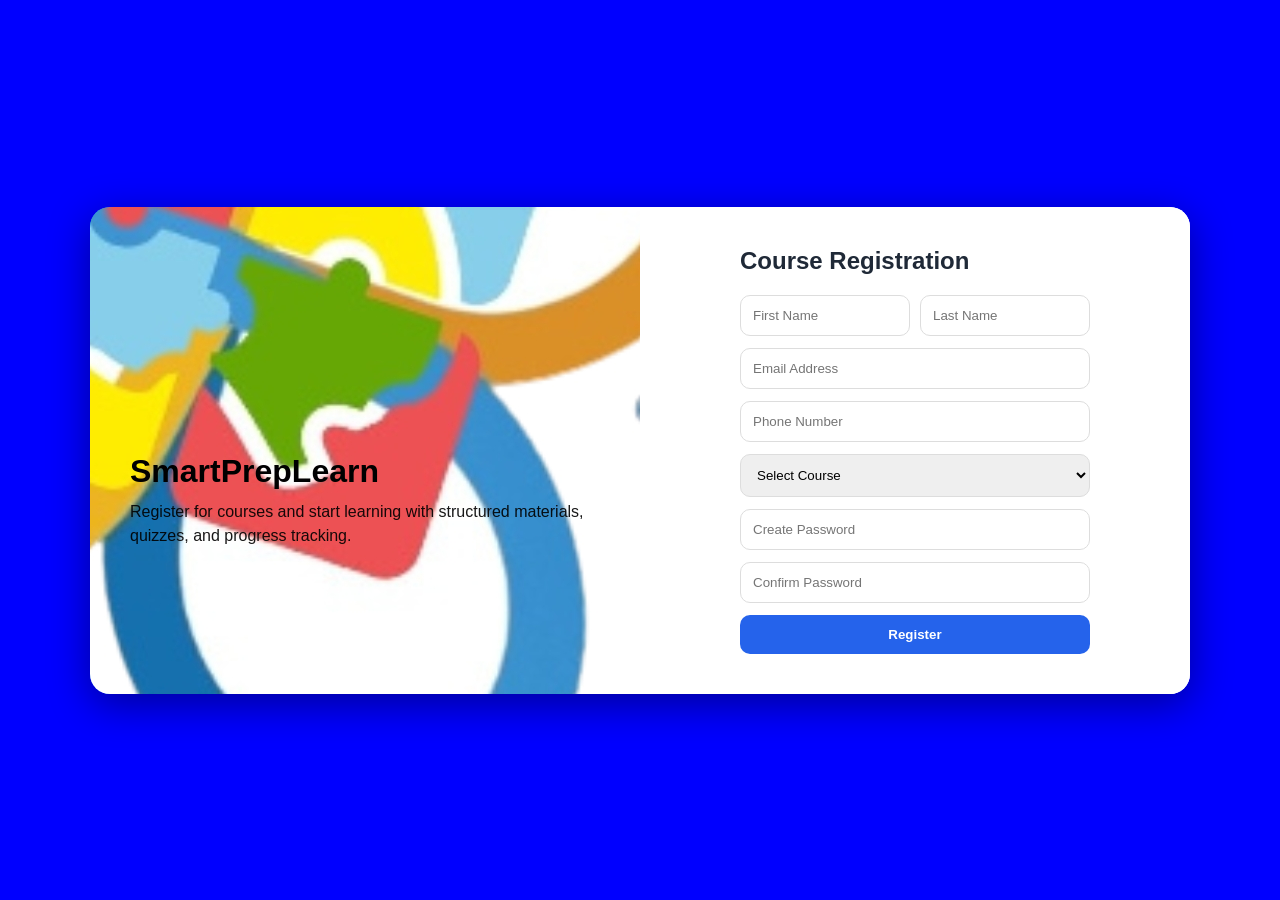
==== course-registration.html @ 45decc34 "victor" ====
<!DOCTYPE html>
<html lang="en">
<head>
  <meta charset="UTF-8" />
  <meta name="viewport" content="width=device-width, initial-scale=1.0"/>
  <title>SmartPrepLearn - Registration</title>
  <link rel="stylesheet" href="course.css"/>
</head>

<body>

  <div class="container">

    <!-- LEFT SIDE (Branding) -->
    <div class="left-panel">
      <div class="logo-box">
        <!-- LOGO PLACEHOLDER -->
        <div class="logo"><img src="SMARTPREP LOGO 1.jpg (1).jpeg" alt=""></div>
      </div>

      <h1 style="color: black;">SmartPrepLearn</h1>
      <p style="color: black;">Register for courses and start learning with structured materials, quizzes, and progress tracking.</p>
    </div>

    <!-- RIGHT SIDE (FORM) -->
    <div class="right-panel">

      <form class="form" id="regForm">

        <h2>Course Registration</h2>

        <div class="grid">
          <input type="text" placeholder="First Name" required />
          <input type="text" placeholder="Last Name" required />
        </div>

        <input type="email" placeholder="Email Address" required />
        <input type="tel" placeholder="Phone Number" required />

        <select required>
          <option value="">Select Course</option>
          <option>Web Development</option>
          <option>Data Science</option>
          <option>UI/UX Design</option>
          <option>Cybersecurity</option>
        </select>

        <input type="password" id="password" placeholder="Create Password" required />
        <input type="password" id="confirmPassword" placeholder="Confirm Password" required />

        <button type="submit">Register</button>

        

      </form>

    </div>

  </div>

  <script src="register.js"></script>
</body>
</html>
---- course.css ----
* {
    margin: 0;
    padding: 0;
    box-sizing: border-box;
    font-family: Arial, sans-serif;
  }
  
  body {
    height: 100vh;
    /* background: linear-gradient(135deg, #0f172a, #1e293b); */
    display: flex;
    align-items: center;
    justify-content: center;
    background-color: blue;
  }
  
  .container {
    width: 90%;
    max-width: 1100px;
    display: flex;
    border-radius: 20px;
    overflow: hidden;
    box-shadow: 0 10px 40px rgba(0,0,0,0.4);
  }
  
  /* LEFT PANEL */
  .left-panel {
    flex: 1;
    background: linear-gradient(160deg, #0ea5e9, #2563eb);
    color: white;
    padding: 40px;
    display: flex;
    flex-direction: column;
    justify-content: center;
  }
  
  .logo-box {
    margin-bottom: 20px;
  }
  
  .logo {
    width: 80px;
    height: 80px;
    background: white;
    color: #2563eb;
    display: flex;
    align-items: center;
    justify-content: center;
    border-radius: 15px;
    font-weight: bold;
  }
  
  .left-panel h1 {
    font-size: 32px;
    margin-bottom: 10px;
  }
  
  .left-panel p {
    opacity: 0.9;
    line-height: 1.5;
  }
  
  /* RIGHT PANEL */
  .right-panel {
    flex: 1;
    background: white;
    padding: 40px;
    display: flex;
    align-items: center;
    justify-content: center;
  }
  
  .form {
    width: 100%;
    max-width: 350px;
  }
  
  .form h2 {
    margin-bottom: 20px;
    color: #1f2937;
  }
  
  .form input,
  .form select {
    width: 100%;
    padding: 12px;
    margin-bottom: 12px;
    border: 1px solid #ddd;
    border-radius: 10px;
    outline: none;
  }
  
  .grid {
    display: grid;
    grid-template-columns: 1fr 1fr;
    gap: 10px;
  }
  
  button {
    width: 100%;
    padding: 12px;
    background: #2563eb;
    color: white;
    border: none;
    border-radius: 10px;
    cursor: pointer;
    font-weight: bold;
  }
  
  button:hover {
    background: #1d4ed8;
  }
.right-panel{
    color: black;
}
  
  .login-link {
    margin-top: 12px;
    font-size: 14px;
    text-align: center;
  }
  
  .login-link a {
    color: #2563eb;
    text-decoration: none;
  }
  
  /* RESPONSIVE */
  @media (max-width: 768px) {
    .container {
      flex-direction: column;
    }
  
    .grid {
      grid-template-columns: 1fr;
    }
  
    .left-panel {
      text-align: center;
    }
  }
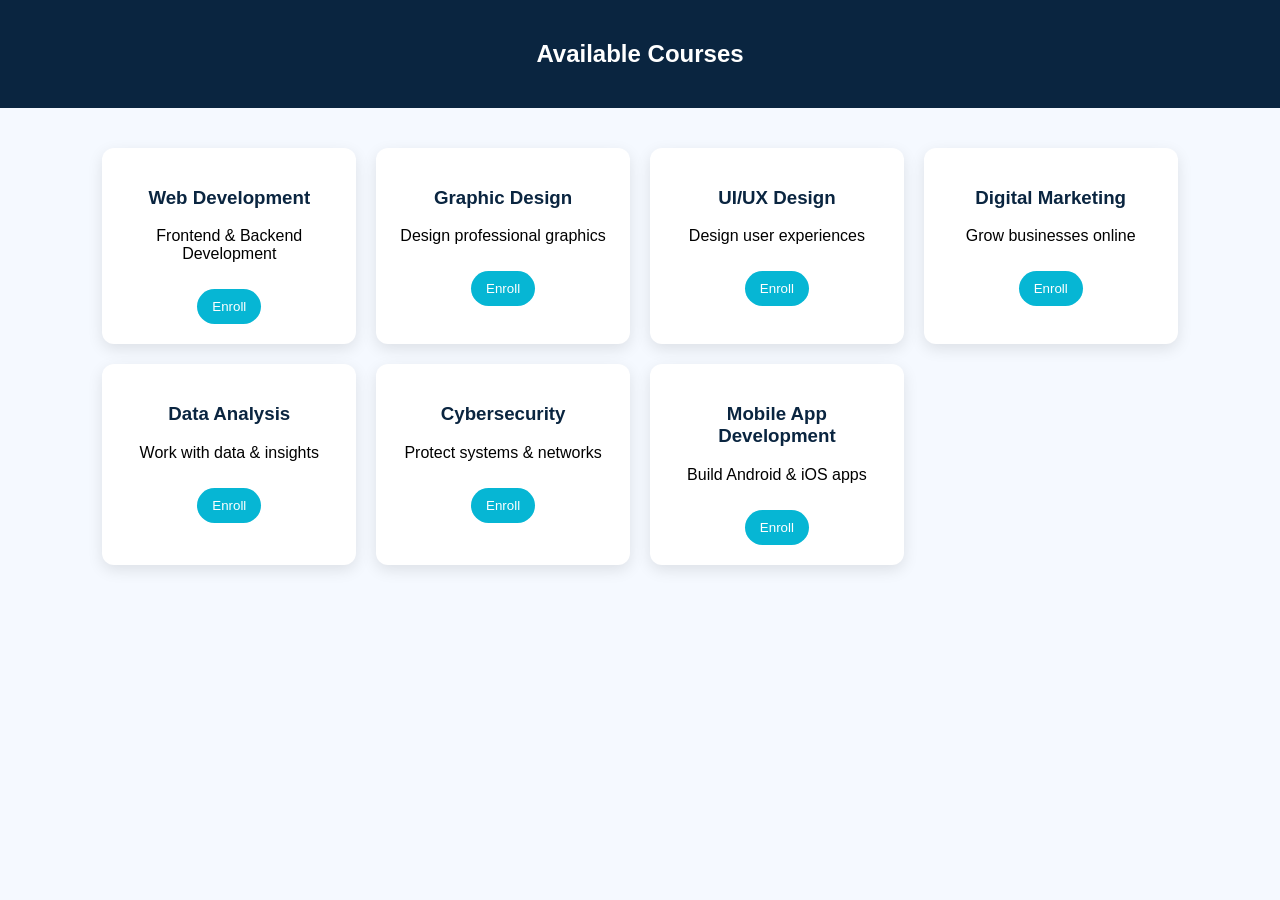
==== commit 9f4a8427: "renames" ====
--- a/course-registration.html
+++ b/course-registration.html
@@ -1,63 +1,119 @@
 <!DOCTYPE html>
 <html lang="en">
 <head>
-  <meta charset="UTF-8" />
-  <meta name="viewport" content="width=device-width, initial-scale=1.0"/>
-  <title>SmartPrepLearn - Registration</title>
-  <link rel="stylesheet" href="course.css"/>
+<meta charset="UTF-8">
+<meta name="viewport" content="width=device-width, initial-scale=1.0">
+<title>Courses | SmartPrepLearn</title>
+
+<style>
+body{
+font-family:Poppins, sans-serif;
+margin:0;
+background:#f5f9ff;
+}
+
+header{
+background:#0A2540;
+color:white;
+padding:20px;
+text-align:center;
+}
+
+.container{
+padding:40px 8%;
+display:grid;
+grid-template-columns:repeat(auto-fit,minmax(250px,1fr));
+gap:20px;
+}
+
+.card{
+background:white;
+padding:20px;
+border-radius:12px;
+box-shadow:0 5px 15px rgba(0,0,0,0.1);
+text-align:center;
+}
+
+.card h3{
+color:#0A2540;
+}
+
+button{
+margin-top:10px;
+padding:10px 15px;
+border:none;
+background:#06b6d4;
+color:white;
+border-radius:20px;
+cursor:pointer;
+}
+</style>
+
 </head>
 
 <body>
 
-  <div class="container">
+<header>
+<h2>Available Courses</h2>
+</header>
 
-    <!-- LEFT SIDE (Branding) -->
-    <div class="left-panel">
-      <div class="logo-box">
-        <!-- LOGO PLACEHOLDER -->
-        <div class="logo"><img src="SMARTPREP LOGO 1.jpg (1).jpeg" alt=""></div>
-      </div>
+<div class="container">
 
-      <h1 style="color: black;">SmartPrepLearn</h1>
-      <p style="color: black;">Register for courses and start learning with structured materials, quizzes, and progress tracking.</p>
-    </div>
+<div class="card">
+<h3>Web Development</h3>
+<p>Frontend & Backend Development</p>
+<button onclick="selectCourse('Web Development', 5000)">Enroll</button>
+</div>
 
-    <!-- RIGHT SIDE (FORM) -->
-    <div class="right-panel">
+<div class="card">
+<h3>Graphic Design</h3>
+<p>Design professional graphics</p>
+<button onclick="selectCourse('Graphic Design', 4000)">Enroll</button>
+</div>
 
-      <form class="form" id="regForm">
+<div class="card">
+<h3>UI/UX Design</h3>
+<p>Design user experiences</p>
+<button onclick="selectCourse('UI/UX Design', 4500)">Enroll</button>
+</div>
 
-        <h2>Course Registration</h2>
+<div class="card">
+<h3>Digital Marketing</h3>
+<p>Grow businesses online</p>
+<button onclick="selectCourse('Digital Marketing', 3000)">Enroll</button>
+</div>
 
-        <div class="grid">
-          <input type="text" placeholder="First Name" required />
-          <input type="text" placeholder="Last Name" required />
-        </div>
+<div class="card">
+<h3>Data Analysis</h3>
+<p>Work with data & insights</p>
+<button onclick="selectCourse('Data Analysis', 6000)">Enroll</button>
+</div>
 
-        <input type="email" placeholder="Email Address" required />
-        <input type="tel" placeholder="Phone Number" required />
+<div class="card">
+<h3>Cybersecurity</h3>
+<p>Protect systems & networks</p>
+<button onclick="selectCourse('Cybersecurity', 7000)">Enroll</button>
+</div>
 
-        <select required>
-          <option value="">Select Course</option>
-          <option>Web Development</option>
-          <option>Data Science</option>
-          <option>UI/UX Design</option>
-          <option>Cybersecurity</option>
-        </select>
+<div class="card">
+<h3>Mobile App Development</h3>
+<p>Build Android & iOS apps</p>
+<button onclick="selectCourse('Mobile App Development', 8000)">Enroll</button>
+</div>
 
-        <input type="password" id="password" placeholder="Create Password" required />
-        <input type="password" id="confirmPassword" placeholder="Confirm Password" required />
+</div>
 
-        <button type="submit">Register</button>
+<script>
+function selectCourse(name, price){
 
-        
+localStorage.setItem("selectedCourse", JSON.stringify({
+courseName: name,
+coursePrice: price
+}));
 
-      </form>
+window.location.href = "payment.html";
+}
+</script>
 
-    </div>
-
-  </div>
-
-  <script src="register.js"></script>
 </body>
 </html>
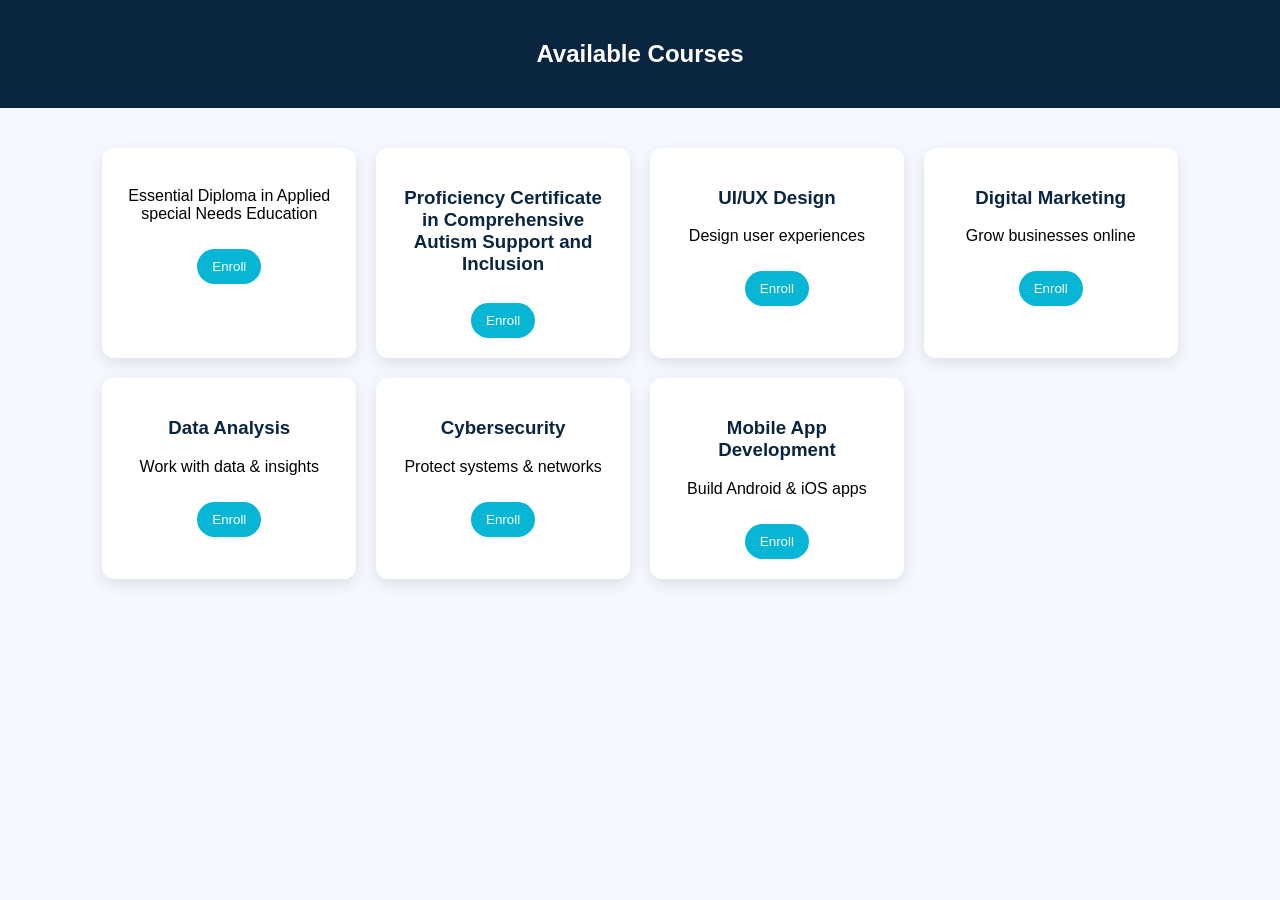
==== commit e913cbcd: "changes in courses" ====
--- a/course-registration.html
+++ b/course-registration.html
@@ -60,14 +60,16 @@
 <div class="container">
 
 <div class="card">
-<h3>Web Development</h3>
-<p>Frontend & Backend Development</p>
+<h3></h3>
+<p>Essential Diploma in Applied special Needs Education</p>
 <button onclick="selectCourse('Web Development', 5000)">Enroll</button>
 </div>
 
 <div class="card">
-<h3>Graphic Design</h3>
-<p>Design professional graphics</p>
+<h3>
+    Proficiency Certificate in Comprehensive Autism Support and Inclusion
+</h3>
+<!-- <p>Design professional graphic</p> -->
 <button onclick="selectCourse('Graphic Design', 4000)">Enroll</button>
 </div>
 
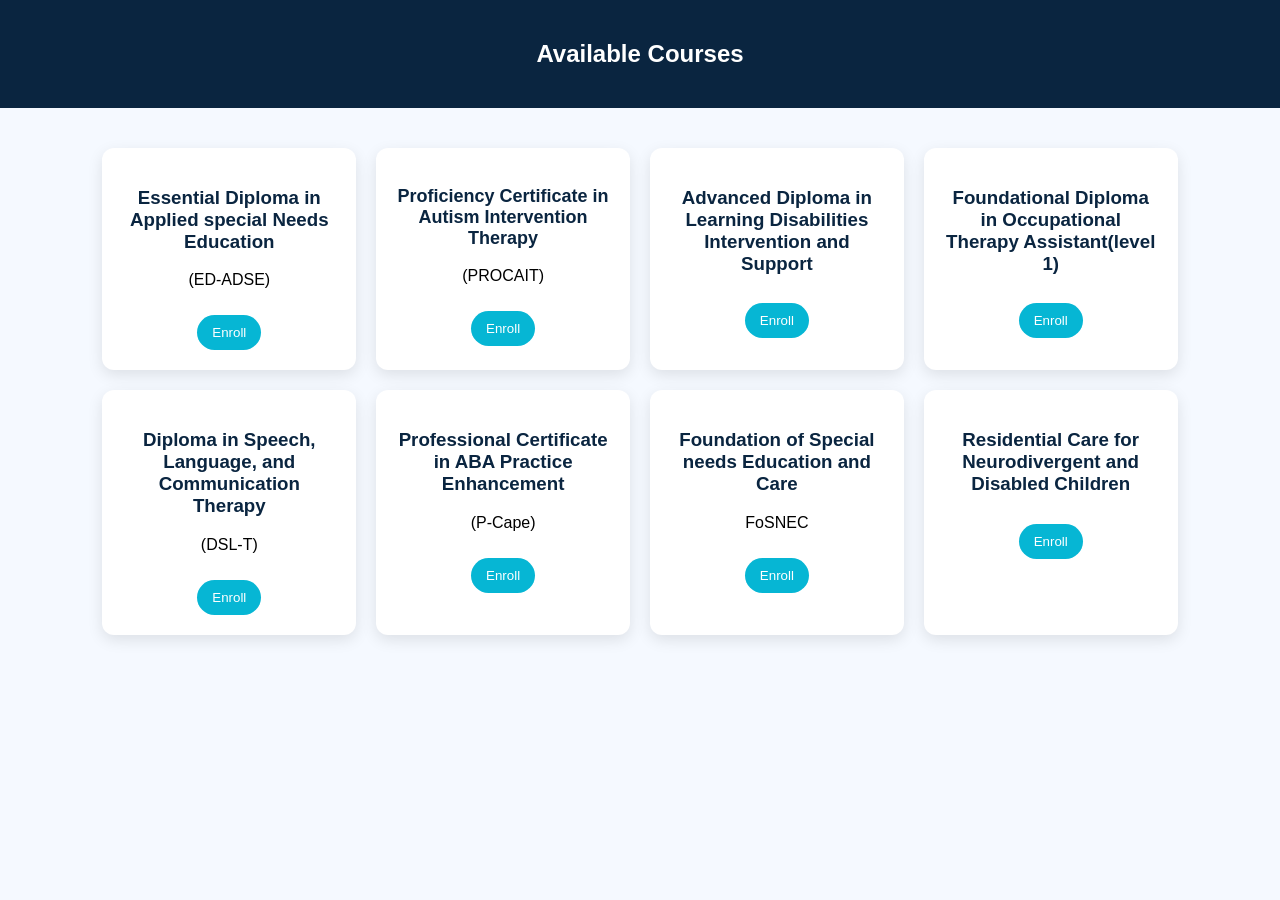
==== commit f9b97137: "changes" ====
--- a/course-registration.html
+++ b/course-registration.html
@@ -60,47 +60,53 @@
 <div class="container">
 
 <div class="card">
-<h3></h3>
-<p>Essential Diploma in Applied special Needs Education</p>
-<button onclick="selectCourse('Web Development', 5000)">Enroll</button>
+<h3>Essential Diploma in Applied special Needs Education</h3>
+<p>(ED-ADSE)</p>
+<button onclick="selectCourse('Essential Diploma in Applied special Needs Education', 5000)">Enroll</button>
 </div>
 
 <div class="card">
-<h3>
-    Proficiency Certificate in Comprehensive Autism Support and Inclusion
+<h3 style="font-size: 18px; font-weight: bold;">
+    Proficiency Certificate in Autism Intervention Therapy
 </h3>
-<!-- <p>Design professional graphic</p> -->
-<button onclick="selectCourse('Graphic Design', 4000)">Enroll</button>
+<p>(PROCAIT)</p>
+<button onclick="selectCourse('Proficiency Certificate in Comprehensive Autism Support and Inclusion', 4000)">Enroll</button>
 </div>
 
 <div class="card">
-<h3>UI/UX Design</h3>
-<p>Design user experiences</p>
-<button onclick="selectCourse('UI/UX Design', 4500)">Enroll</button>
+<h3>Advanced Diploma in Learning Disabilities Intervention and Support</h3>
+<!-- <p>Design user experiences</p> -->
+<button onclick="selectCourse('Advanced Diploma in Learning Disabilities Intervention and Support', 4500)">Enroll</button>
 </div>
 
 <div class="card">
-<h3>Digital Marketing</h3>
-<p>Grow businesses online</p>
-<button onclick="selectCourse('Digital Marketing', 3000)">Enroll</button>
+<h3>Foundational Diploma in Occupational Therapy Assistant(level 1)</h3>
+<!-- <p>Grow businesses online</p> -->
+<button onclick="selectCourse('Foundational Diploma in Occupational Therapy Assistant(level 1)', 3000)">Enroll</button>
 </div>
 
 <div class="card">
-<h3>Data Analysis</h3>
-<p>Work with data & insights</p>
-<button onclick="selectCourse('Data Analysis', 6000)">Enroll</button>
+<h3>Diploma in Speech, Language, and Communication Therapy</h3>
+<p>(DSL-T)</p>
+<button onclick="selectCourse('Diploma in Speech, Language, and Communication Therapy', 6000)">Enroll</button>
 </div>
 
 <div class="card">
-<h3>Cybersecurity</h3>
-<p>Protect systems & networks</p>
-<button onclick="selectCourse('Cybersecurity', 7000)">Enroll</button>
+<h3>Professional Certificate in ABA Practice Enhancement</h3>
+<p>(P-Cape)</p>
+<button onclick="selectCourse('Professional Certificate in ABA Practice Enhancement', 7000)">Enroll</button>
 </div>
 
 <div class="card">
-<h3>Mobile App Development</h3>
-<p>Build Android & iOS apps</p>
-<button onclick="selectCourse('Mobile App Development', 8000)">Enroll</button>
+<h3>Foundation of Special needs Education and Care</h3>
+<p>FoSNEC</p>
+<button onclick="selectCourse('Foundation of Special needs Education and Care', 7000)">Enroll</button>
+</div>
+
+<div class="card">
+<h3>Residential Care for Neurodivergent and Disabled Children</h3>
+<!-- <p>Build Android & iOS apps</p> -->
+<button onclick="selectCourse('Residential Care for Neurodivergent and Disabled Children', 8000)">Enroll</button>
 </div>
 
 </div>
